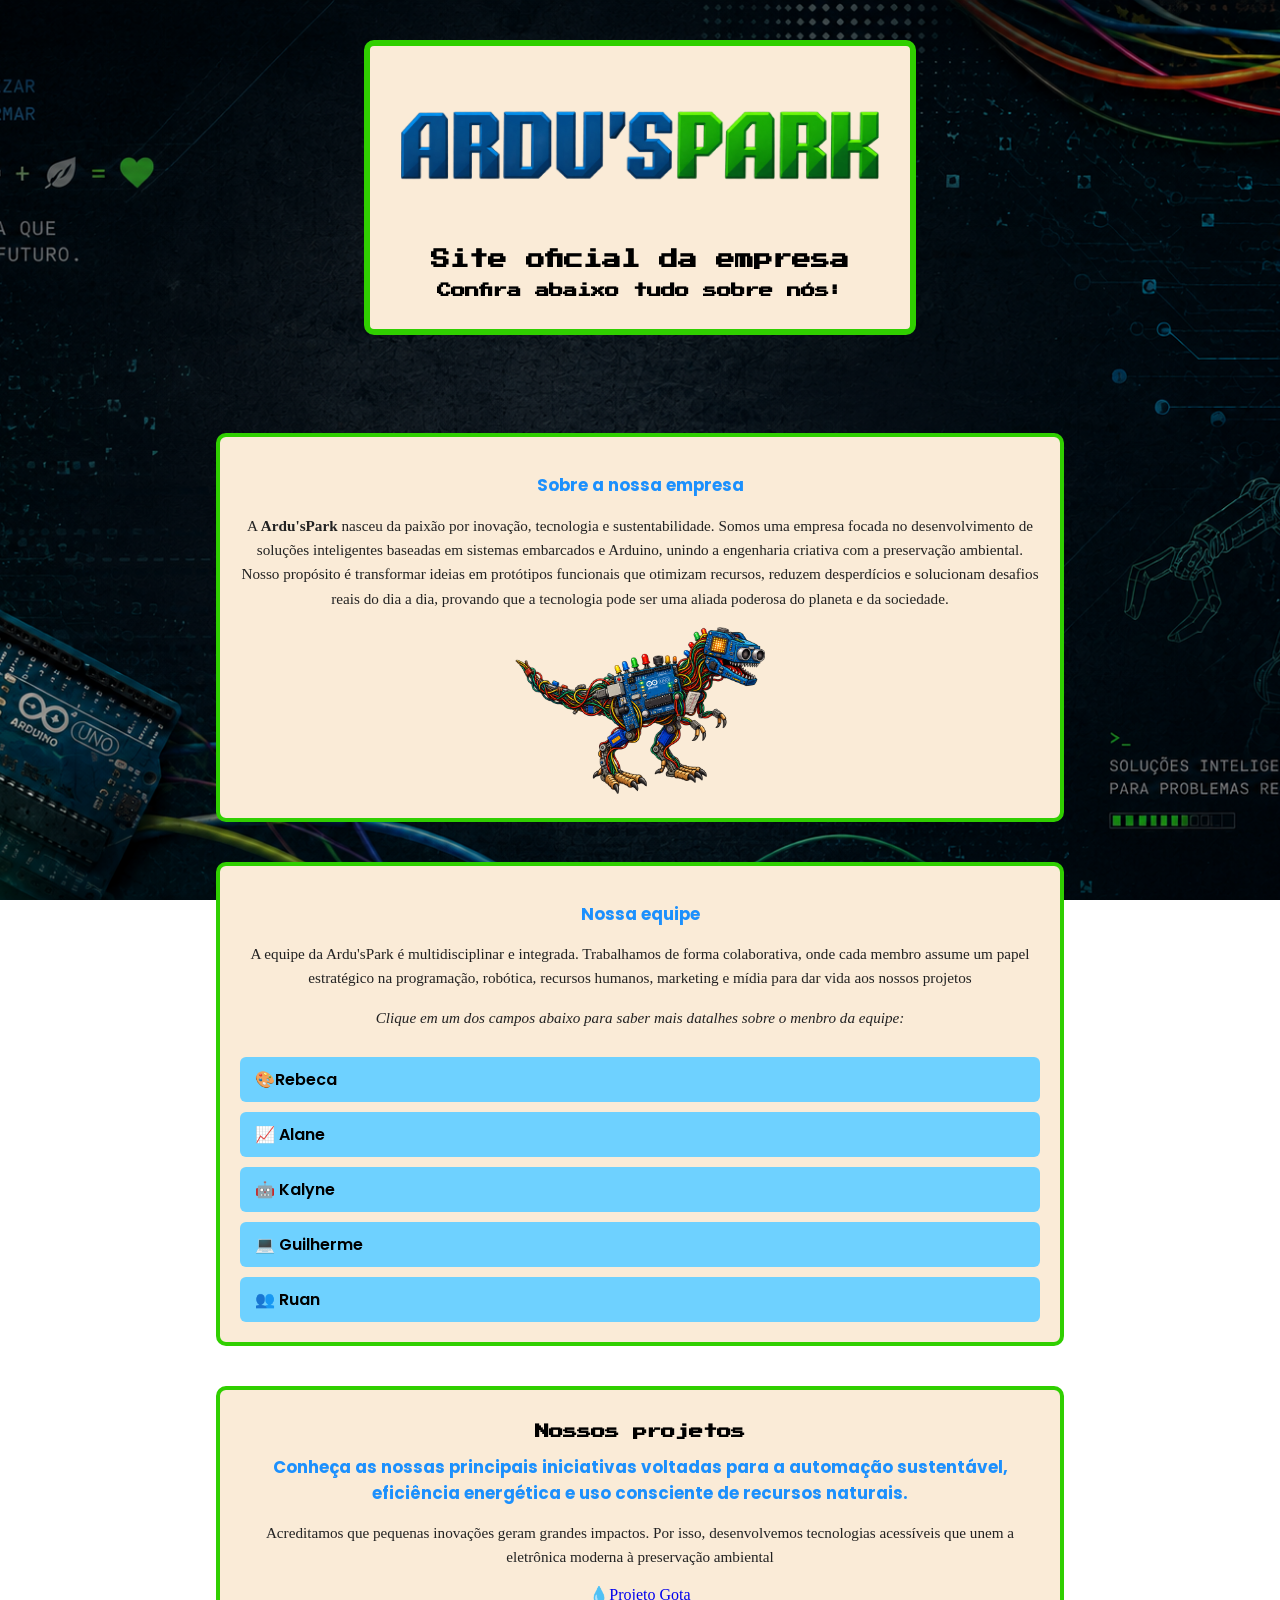
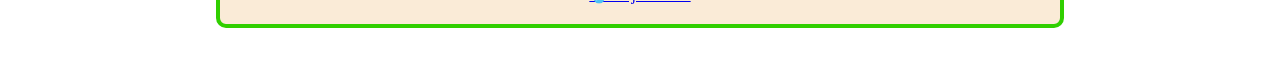
==== index.html @ 87f44026 "Update index.html" ====
<!DOCTYPE html>
<html lang="pt-BR">
<head>
    <meta charset="UTF-8">
    <meta name="viewport" content="width=device-width, initial-scale=1.0">
    <meta name="description" content="Ardu's Park - Projeto com Arduino e automoção. Conheça o Projeto Gota e nossa esquipe!">
    <title>Ardu's Park</title>
    <link rel="icon" type="image/png" href="ardusparklogo.png">
    <link href="https://fonts.googleapis.com/css2?family=Poppins:wght@400;600;700&display=swap" rel="stylesheet">
    <link href="https://fonts.googleapis.com/css2?family=Press+Start+2P&display=swap" rel="stylesheet">
    
    <style>
        body {
        background-image: url("fundo.png");
        background-size: cover;
        background-position: center; 
        background-repeat: no-repeat; 
        background-attachment: fixed}

        .container {
            background-color: antiquewhite;
            border: 4px solid rgb(48, 207, 0);
            padding: 20px;
            border-radius: 10px;
            margin-top: 20px;
            max-width: 800px;
            margin: 40px auto;
            text-align: center;}

        .containerdestaque {
            background-color: antiquewhite;
            padding: 20px;
            border-radius: 10px;
            border: 6px solid rgb(48, 207, 0);
            margin-top: 20px;
            max-width: 500px;
            margin: 40px auto;
            text-align: center;}

        .containerdestaque img {max-width: 100%; height: auto; border-radius: 8px;}

        .container img {max-width: 100%; height: auto; border-radius: 8px;}    

        .containermencao{
            background-color: rgb(42, 78, 31);
            padding: 20px;
            border-radius: 10px;
            border-left: 4px solid #755439;
            margin-top: 20px;}

        .containerdetalhe {
        background-color: #fff;
        border: 2px dashed rgb(48, 207, 0);
        padding: 15px;
        margin-top: 5px;
        border-radius: 6px;
        text-align: center;
        }

        .ladoalado{
            display: flex;
            align-items: center;
            gap: 20px;
            margin-top: 20px;}

        h1 {color: rgb(0, 0, 0);
            text-align: center;
            font-family: 'Press Start 2P', cursive;
            font-weight: 700;
            font-size: 1.2rem;}
        h2 {color: rgb(0, 0, 0);
            text-align: center;
            font-family: 'Press Start 2P', cursive;
            font-size: 0.9rem;
            margin-top: 15px;}
        h3 {color: rgb(28, 144, 253);
            font-family: 'Poppins', sans-serif;
            font-size: 1.05rem;
            margin-top: 15px;
            margin-bottom: 5px;}

        p {color: #222;
        font-size: 0.95rem;
        line-height: 1.6;
        margin-bottom: 16px;}
        
        .botaomenbro {
        background-color: rgb(110, 209, 255);
        color: #000;
        border: none;
        padding: 10px 15px;
        width: 100%;
        text-align: left;
        font-family: 'Poppins', sans-serif;
        font-weight: 600;
        font-size: 1rem;
        border-radius: 6px;
        margin-top: 10px;
        cursor: pointer;
        transition: background 0.3s;}

        .fotoperfil{
            width: 100px;
        height: 100px;
        object-fit: cover;
        border-radius: 50%;
        border: 3px solid rgb(28, 144, 253);
        margin-bottom: 10px
        }
    </style>

</head>
<body>
    <div class="containerdestaque">
        <img src="ardusparklogo.png" alt="logo">
        <h1>Site oficial da empresa</h1>
        <h2>Confira abaixo tudo sobre nós:</h2>
    </div>
    <br>

    <!-- SOBRE A EMPRESA -->
    <div class="container">
        <h3>Sobre a nossa empresa</h3>
        <p>A <strong>Ardu'sPark</strong> nasceu da paixão por inovação, tecnologia e sustentabilidade. Somos uma empresa focada no desenvolvimento de soluções inteligentes baseadas em sistemas embarcados e Arduino, unindo a engenharia criativa com a preservação ambiental. Nosso propósito é transformar ideias em protótipos funcionais que otimizam recursos, reduzem desperdícios e solucionam desafios reais do dia a dia, provando que a tecnologia pode ser uma aliada poderosa do planeta e da sociedade.</p>
        <img src="Dino.png" alt="fotodino" width="250">
    </div>

    <!-- PARTE DA EQUIPE -->
    <div class="container">
        <h3>Nossa equipe</h3>
        <p>A equipe da Ardu'sPark é multidisciplinar e integrada. Trabalhamos de forma colaborativa, onde cada membro assume um papel estratégico na programação, robótica, recursos humanos, marketing e mídia para dar vida aos nossos projetos</p>
        <p><em>Clique em um dos campos abaixo para saber mais datalhes sobre o menbro da equipe:</em></p>
        
         <!-- REBECA -->
        <div class="CartaoDoMenbro">
            <button class="botaomenbro" onclick="InfoMenbro('InfoRebeca')">🎨Rebeca</button>

            <div id="InfoRebeca" class="container-detalhe" style="display: none;">
                <br>
                <img src="https://cdn-icons-png.flaticon.com/512/9706/9706583.png" alt="fotorebeca" class="fotoperfil">
                <p><strong>Função:</strong>Mídia e Identidade Visual</p>
                <p>Rebeca lidera a área de <strong>Mídia e Identidade Visual</strong>, sendo responsável por dar cara e personalidade à Ardu'sPark. Seu trabalho garante que nossa marca transmita inovação e profissionalismo através de um design marcante, campanhas visuais e da gestão ativa de nossas redes sociais.</p>
            </div>
        </div>

        <!-- ALANE -->
        <div class="CartaoDoMenbro">
            <button class="botaomenbro" onclick="InfoMenbro('InfoAlane')">📈 Alane</button>
            <br>
            <div id="InfoAlane" class="container-detalhe" style="display: none;">
                <br>
                <img src="https://cdn-icons-png.flaticon.com/512/9706/9706583.png" alt="fotoalane" class="fotoperfil">
                <p><strong>Função:</strong>Marketing</p>
                <p>Alane comanda o setor de <strong>Marketing</strong>, conectando o nosso projeto com o público. Ela estuda as melhores estratégias de divulgação, gerencia a comunicação da marca e busca formas eficientes de expandir o alcance da empresa no mercado.</p>
            </div>
        </div>

         <!-- Kalyne -->
        <div class="CartaoDoMenbro">
            <button class="botaomenbro" onclick="InfoMenbro('InfoKalyne')">🤖 Kalyne</button>
            <br>
            <div id="InfoKalyne" class="container-detalhe" style="display: none;">
                <img src="https://cdn-icons-png.flaticon.com/512/9706/9706583.png" alt="fotokalyne" class="fotoperfil">
                <p><strong>Função:</strong>Robótica</p>
                <p>Alane comanda o setor de <strong>Marketing</strong>, conectando o nosso projeto com o público. Ela estuda as melhores estratégias de divulgação, gerencia a comunicação da marca e busca formas eficientes de expandir o alcance da empresa no mercado.</p>
            </div>
        </div>

         <!-- GUILHERME -->
        <div class="CartaoDoMenbro">
            <button class="botaomenbro" onclick="InfoMenbro('InfoGuilherme')">💻 Guilherme</button>

            <div id="InfoGuilherme" class="container-detalhe" style="display: none;">
                <br>
                <img src="GuiIcone.png" alt="fotogui" class="fotoperfil">
                <p><strong>Função:</strong>Desenvolvimento do Código/Sistemas</p>
                <p>Guilherme é o responsável pelo <strong>Desenvolvimento do Site e dos Códigos</strong> da Ardu'sPark. Ele constrói a interface digital da nossa empresa na web e também traduz a lógica dos projetos em linhas de programação eficientes para as placas Arduino, garantindo que tudo funcione perfeitamente tanto online quanto nos protótipos.</p>
            </div>
        </div>

         <!-- RUAN -->
        <div class="CartaoDoMenbro">
            <button class="botaomenbro" onclick="InfoMenbro('InfoRuan')">👥 Ruan</button>

            <div id="InfoRuan" class="container-detalhe" style="display: none;">
                <br>
                <img src="https://cdn-icons-png.flaticon.com/512/9706/9706583.png" alt="fotoruan" class="fotoperfil">
                <p><strong>Função:</strong>Recursos Humanos (RH)</p>
                <p>Ruan gerencia a área de <strong>Recursos Humanos (RH)</strong>, focando na organização interna, no bem-estar da equipe e na sinergia do grupo. Seu papel é fundamental para manter a harmonia, a produtividade e a colaboração em alta durante todo o projeto.</p>
            </div>
        </div>
    
       <!-- Código -->
        <script>
                function InfoMenbro(idInfo) {
            let detalhe = document.getElementById(idInfo);

            if (detalhe.style.display === "none") {
                detalhe.style.display = "block";
            } else {
                detalhe.style.display = "none";
            }
            }
        </script>
    </div>

    <!-- PARTE DOS PROJETOS -->
    <div class="container">
        <h2>Nossos projetos</h2>
        <h3>Conheça as nossas principais iniciativas voltadas para a automação sustentável, eficiência energética e uso consciente de recursos naturais.</h3>
        <p>Acreditamos que pequenas inovações geram grandes impactos. Por isso, desenvolvemos tecnologias acessíveis que unem a eletrônica moderna à preservação ambiental</p>
        <a href="projeto.html">💧Projeto Gota</a>
    </div>
</body>
</html>
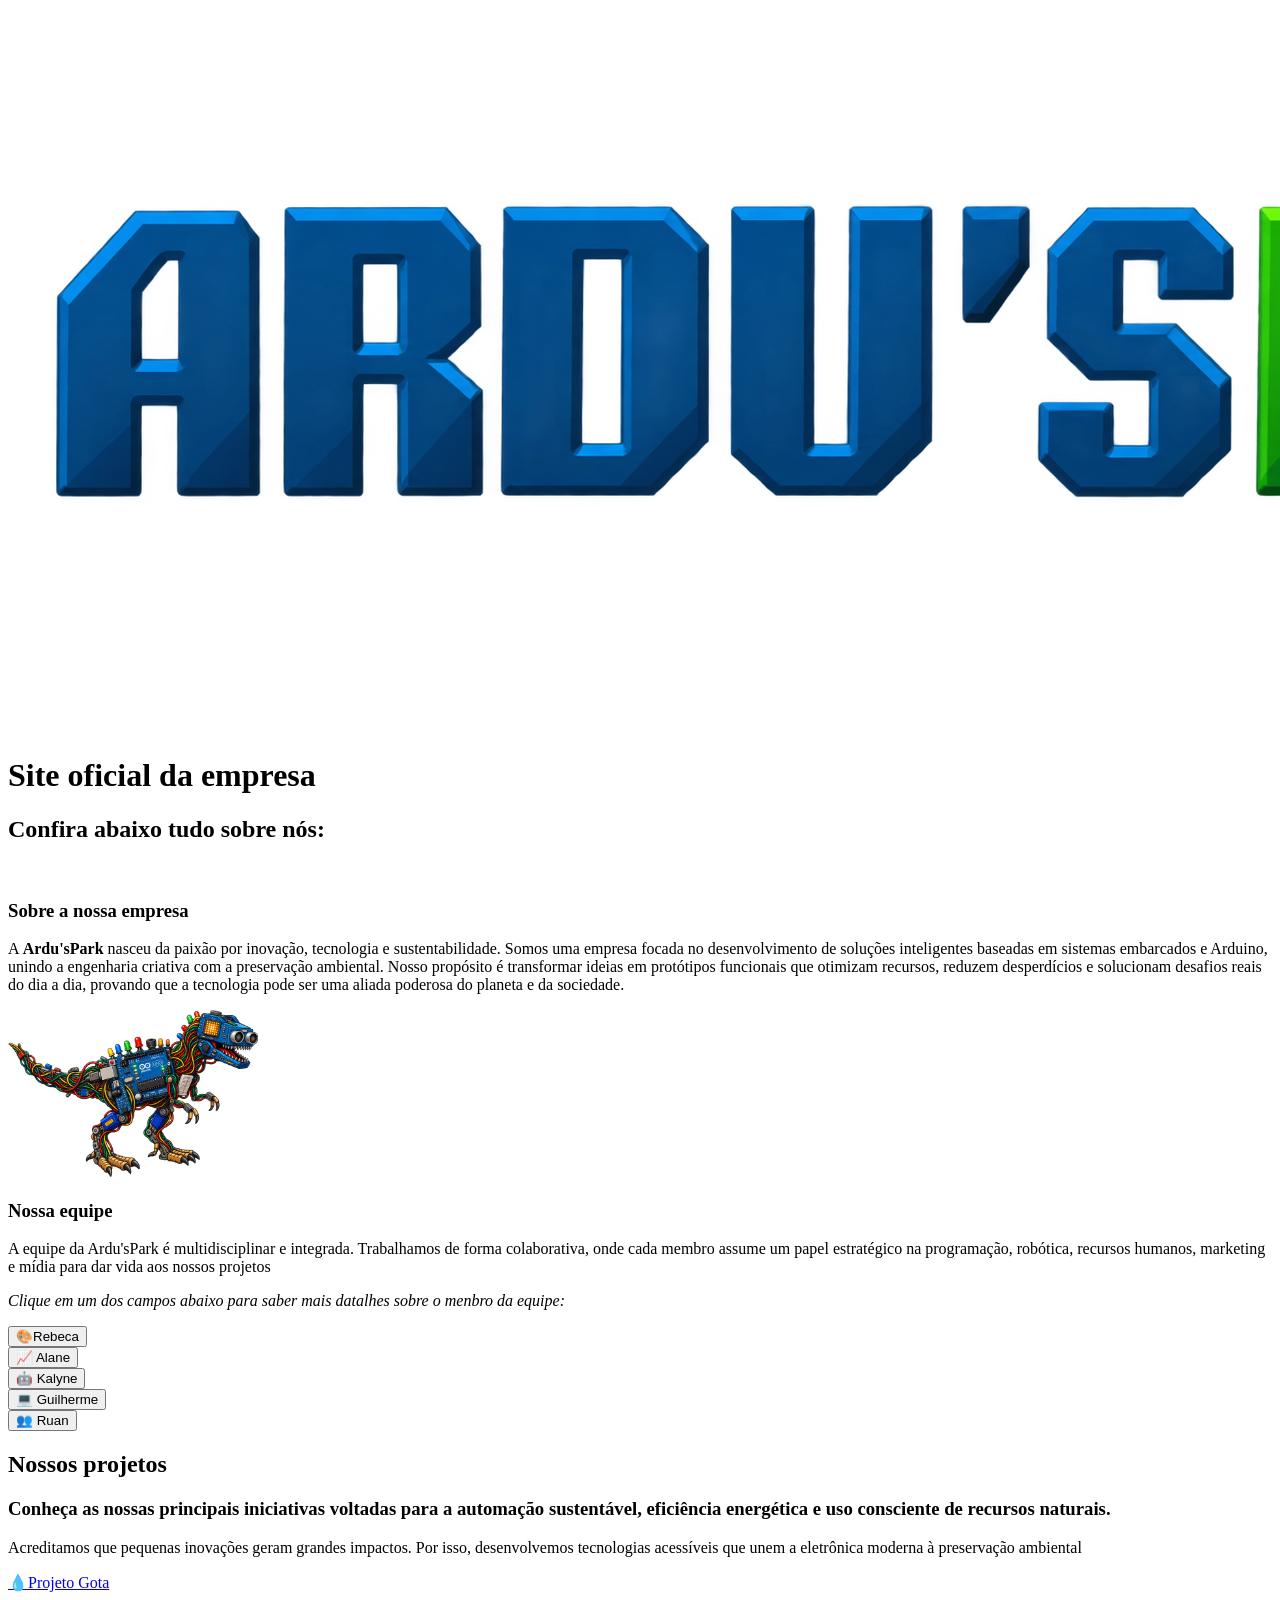
==== commit 493cb9be: "Update index.html" ====
--- a/index.html
+++ b/index.html
@@ -5,114 +5,14 @@
     <meta name="viewport" content="width=device-width, initial-scale=1.0">
     <meta name="description" content="Ardu's Park - Projeto com Arduino e automoção. Conheça o Projeto Gota e nossa esquipe!">
     <title>Ardu's Park</title>
-    <link rel="icon" type="image/png" href="ardusparklogo.png">
+    <link rel="icon" type="image/png" href="Imagens Index/ardusparklogo.png">
     <link href="https://fonts.googleapis.com/css2?family=Poppins:wght@400;600;700&display=swap" rel="stylesheet">
     <link href="https://fonts.googleapis.com/css2?family=Press+Start+2P&display=swap" rel="stylesheet">
-    
-    <style>
-        body {
-        background-image: url("fundo.png");
-        background-size: cover;
-        background-position: center; 
-        background-repeat: no-repeat; 
-        background-attachment: fixed}
-
-        .container {
-            background-color: antiquewhite;
-            border: 4px solid rgb(48, 207, 0);
-            padding: 20px;
-            border-radius: 10px;
-            margin-top: 20px;
-            max-width: 800px;
-            margin: 40px auto;
-            text-align: center;}
-
-        .containerdestaque {
-            background-color: antiquewhite;
-            padding: 20px;
-            border-radius: 10px;
-            border: 6px solid rgb(48, 207, 0);
-            margin-top: 20px;
-            max-width: 500px;
-            margin: 40px auto;
-            text-align: center;}
-
-        .containerdestaque img {max-width: 100%; height: auto; border-radius: 8px;}
-
-        .container img {max-width: 100%; height: auto; border-radius: 8px;}    
-
-        .containermencao{
-            background-color: rgb(42, 78, 31);
-            padding: 20px;
-            border-radius: 10px;
-            border-left: 4px solid #755439;
-            margin-top: 20px;}
-
-        .containerdetalhe {
-        background-color: #fff;
-        border: 2px dashed rgb(48, 207, 0);
-        padding: 15px;
-        margin-top: 5px;
-        border-radius: 6px;
-        text-align: center;
-        }
-
-        .ladoalado{
-            display: flex;
-            align-items: center;
-            gap: 20px;
-            margin-top: 20px;}
-
-        h1 {color: rgb(0, 0, 0);
-            text-align: center;
-            font-family: 'Press Start 2P', cursive;
-            font-weight: 700;
-            font-size: 1.2rem;}
-        h2 {color: rgb(0, 0, 0);
-            text-align: center;
-            font-family: 'Press Start 2P', cursive;
-            font-size: 0.9rem;
-            margin-top: 15px;}
-        h3 {color: rgb(28, 144, 253);
-            font-family: 'Poppins', sans-serif;
-            font-size: 1.05rem;
-            margin-top: 15px;
-            margin-bottom: 5px;}
-
-        p {color: #222;
-        font-size: 0.95rem;
-        line-height: 1.6;
-        margin-bottom: 16px;}
-        
-        .botaomenbro {
-        background-color: rgb(110, 209, 255);
-        color: #000;
-        border: none;
-        padding: 10px 15px;
-        width: 100%;
-        text-align: left;
-        font-family: 'Poppins', sans-serif;
-        font-weight: 600;
-        font-size: 1rem;
-        border-radius: 6px;
-        margin-top: 10px;
-        cursor: pointer;
-        transition: background 0.3s;}
-
-        .fotoperfil{
-            width: 100px;
-        height: 100px;
-        object-fit: cover;
-        border-radius: 50%;
-        border: 3px solid rgb(28, 144, 253);
-        margin-bottom: 10px
-        }
-    </style>
-
+    <link href="styleindex.css" rel="stylesheet">
 </head>
 <body>
     <div class="containerdestaque">
-        <img src="ardusparklogo.png" alt="logo">
+        <img src="Imagens Index/ardusparklogo.png" alt="logo">
         <h1>Site oficial da empresa</h1>
         <h2>Confira abaixo tudo sobre nós:</h2>
     </div>
@@ -122,7 +22,7 @@
     <div class="container">
         <h3>Sobre a nossa empresa</h3>
         <p>A <strong>Ardu'sPark</strong> nasceu da paixão por inovação, tecnologia e sustentabilidade. Somos uma empresa focada no desenvolvimento de soluções inteligentes baseadas em sistemas embarcados e Arduino, unindo a engenharia criativa com a preservação ambiental. Nosso propósito é transformar ideias em protótipos funcionais que otimizam recursos, reduzem desperdícios e solucionam desafios reais do dia a dia, provando que a tecnologia pode ser uma aliada poderosa do planeta e da sociedade.</p>
-        <img src="Dino.png" alt="fotodino" width="250">
+        <img src="Imagens Index/Dino.png" alt="fotodino" width="250">
     </div>
 
     <!-- PARTE DA EQUIPE -->
@@ -160,6 +60,7 @@
             <button class="botaomenbro" onclick="InfoMenbro('InfoKalyne')">🤖 Kalyne</button>
             <br>
             <div id="InfoKalyne" class="container-detalhe" style="display: none;">
+                <br>
                 <img src="https://cdn-icons-png.flaticon.com/512/9706/9706583.png" alt="fotokalyne" class="fotoperfil">
                 <p><strong>Função:</strong>Robótica</p>
                 <p>Alane comanda o setor de <strong>Marketing</strong>, conectando o nosso projeto com o público. Ela estuda as melhores estratégias de divulgação, gerencia a comunicação da marca e busca formas eficientes de expandir o alcance da empresa no mercado.</p>
@@ -172,7 +73,7 @@
 
             <div id="InfoGuilherme" class="container-detalhe" style="display: none;">
                 <br>
-                <img src="GuiIcone.png" alt="fotogui" class="fotoperfil">
+                <img src="Imagens Index/GuiIcone.png" alt="fotogui" class="fotoperfil">
                 <p><strong>Função:</strong>Desenvolvimento do Código/Sistemas</p>
                 <p>Guilherme é o responsável pelo <strong>Desenvolvimento do Site e dos Códigos</strong> da Ardu'sPark. Ele constrói a interface digital da nossa empresa na web e também traduz a lógica dos projetos em linhas de programação eficientes para as placas Arduino, garantindo que tudo funcione perfeitamente tanto online quanto nos protótipos.</p>
             </div>
@@ -189,19 +90,7 @@
                 <p>Ruan gerencia a área de <strong>Recursos Humanos (RH)</strong>, focando na organização interna, no bem-estar da equipe e na sinergia do grupo. Seu papel é fundamental para manter a harmonia, a produtividade e a colaboração em alta durante todo o projeto.</p>
             </div>
         </div>
-    
-       <!-- Código -->
-        <script>
-                function InfoMenbro(idInfo) {
-            let detalhe = document.getElementById(idInfo);
-
-            if (detalhe.style.display === "none") {
-                detalhe.style.display = "block";
-            } else {
-                detalhe.style.display = "none";
-            }
-            }
-        </script>
+        <script src="scriptindex.js"></script>
     </div>
 
     <!-- PARTE DOS PROJETOS -->
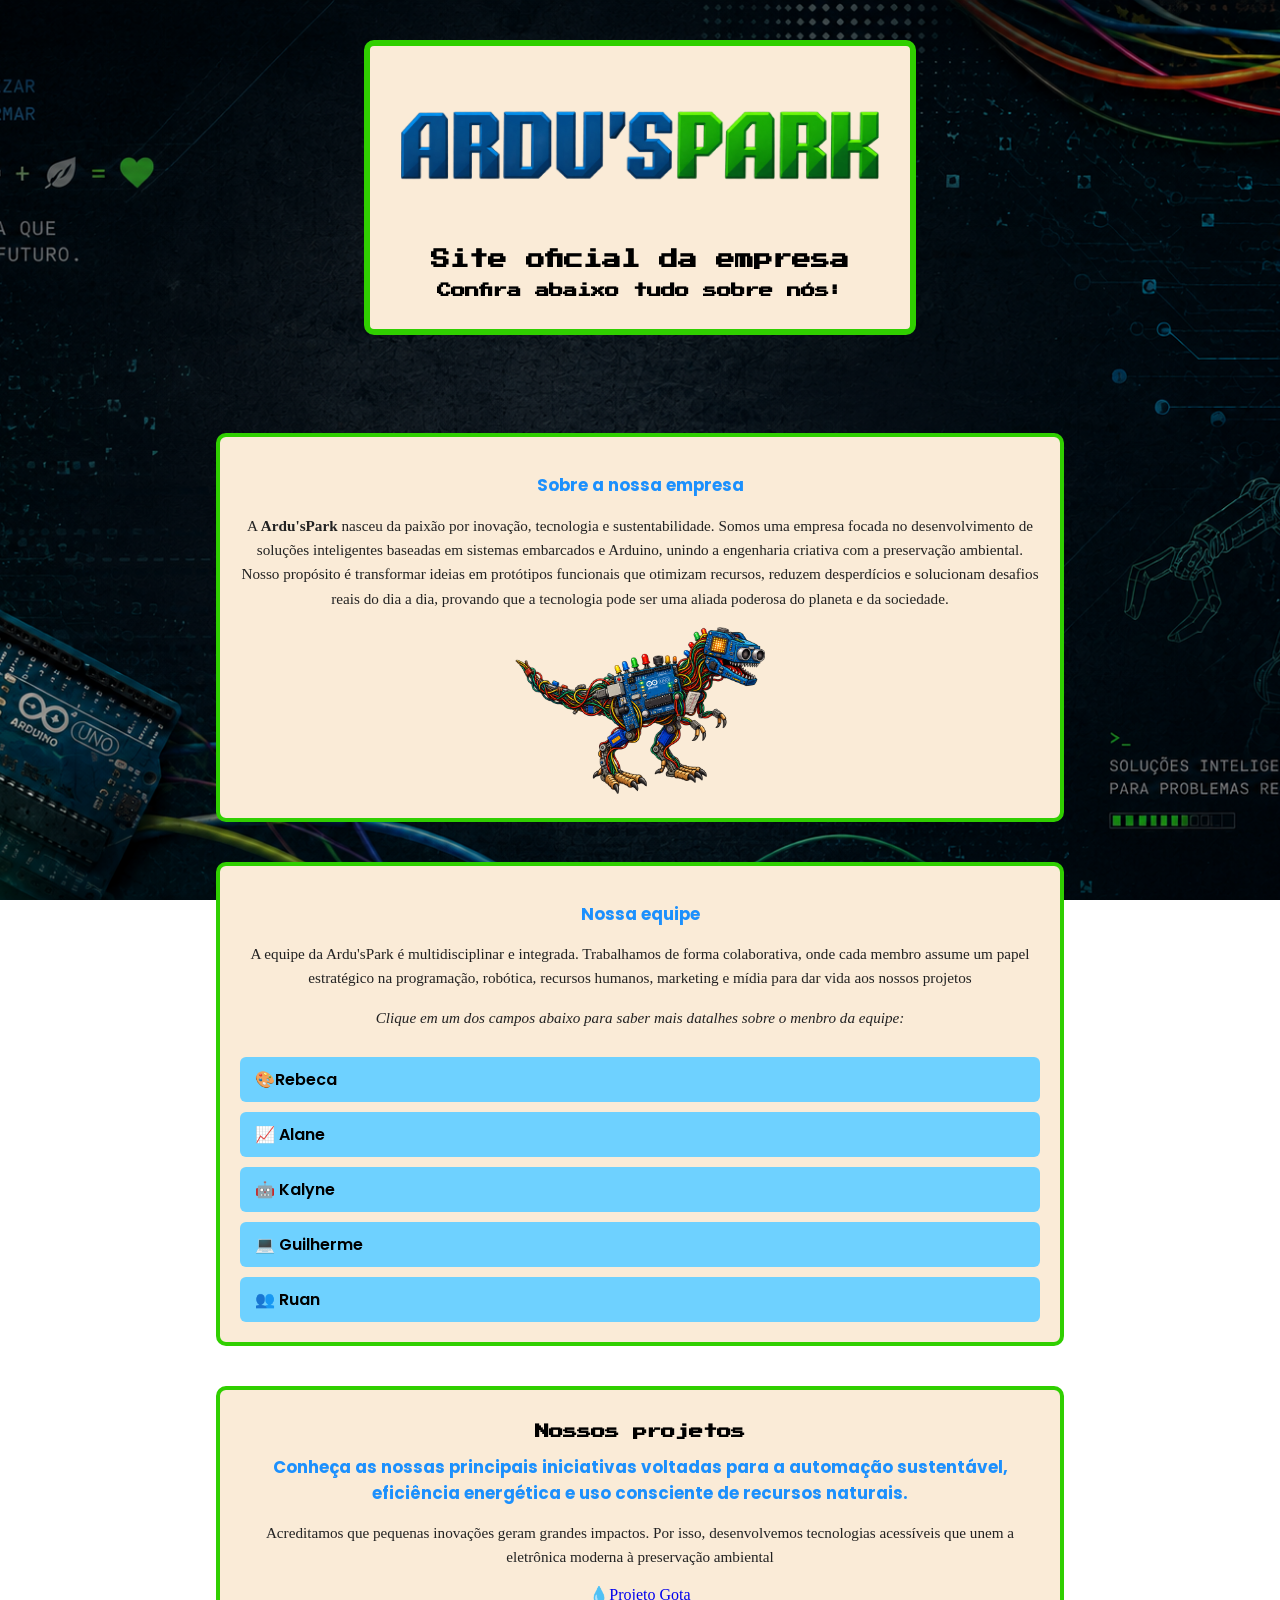
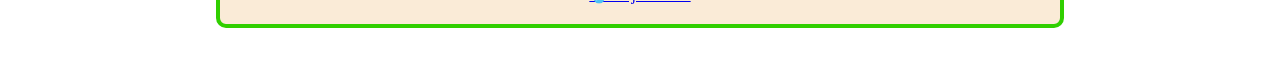
==== commit e00c962e: "Update index.html" ====
--- a/index.html
+++ b/index.html
@@ -85,7 +85,7 @@
 
             <div id="InfoRuan" class="container-detalhe" style="display: none;">
                 <br>
-                <img src="https://cdn-icons-png.flaticon.com/512/9706/9706583.png" alt="fotoruan" class="fotoperfil">
+                <img src="Imagens Index/RuanIcone.png" alt="fotoruan" class="fotoperfil">
                 <p><strong>Função:</strong>Recursos Humanos (RH)</p>
                 <p>Ruan gerencia a área de <strong>Recursos Humanos (RH)</strong>, focando na organização interna, no bem-estar da equipe e na sinergia do grupo. Seu papel é fundamental para manter a harmonia, a produtividade e a colaboração em alta durante todo o projeto.</p>
             </div>
--- a/styleindex.css
+++ b/styleindex.css
@@ -0,0 +1,97 @@
+        body {
+        background-image: url("Imagens Index/fundo.png");
+        background-size: cover;
+        background-position: center; 
+        background-repeat: no-repeat; 
+        background-attachment: fixed}
+
+        .container {
+            background-color: antiquewhite;
+            border: 4px solid rgb(48, 207, 0);
+            padding: 20px;
+            border-radius: 10px;
+            margin-top: 20px;
+            max-width: 800px;
+            margin: 40px auto;
+            text-align: center;}
+
+        .containerdestaque {
+            background-color: antiquewhite;
+            padding: 20px;
+            border-radius: 10px;
+            border: 6px solid rgb(48, 207, 0);
+            margin-top: 20px;
+            max-width: 500px;
+            margin: 40px auto;
+            text-align: center;}
+
+        .containerdestaque img {max-width: 100%; height: auto; border-radius: 8px;}
+
+        .container img {max-width: 100%; height: auto; border-radius: 8px;}    
+
+        .containermencao{
+            background-color: rgb(42, 78, 31);
+            padding: 20px;
+            border-radius: 10px;
+            border-left: 4px solid #755439;
+            margin-top: 20px;}
+
+        .containerdetalhe {
+        background-color: #fff;
+        border: 2px dashed rgb(48, 207, 0);
+        padding: 15px;
+        margin-top: 5px;
+        border-radius: 6px;
+        text-align: center;
+        }
+
+        .ladoalado{
+            display: flex;
+            align-items: center;
+            gap: 20px;
+            margin-top: 20px;}
+
+        h1 {color: rgb(0, 0, 0);
+            text-align: center;
+            font-family: 'Press Start 2P', cursive;
+            font-weight: 700;
+            font-size: 1.2rem;}
+        h2 {color: rgb(0, 0, 0);
+            text-align: center;
+            font-family: 'Press Start 2P', cursive;
+            font-size: 0.9rem;
+            margin-top: 15px;}
+        h3 {color: rgb(28, 144, 253);
+            font-family: 'Poppins', sans-serif;
+            font-size: 1.05rem;
+            margin-top: 15px;
+            margin-bottom: 5px;}
+
+        p {color: #222;
+        font-size: 0.95rem;
+        line-height: 1.6;
+        margin-bottom: 16px;}
+        
+        .botaomenbro {
+        background-color: rgb(110, 209, 255);
+        color: #000;
+        border: none;
+        padding: 10px 15px;
+        width: 100%;
+        text-align: left;
+        font-family: 'Poppins', sans-serif;
+        font-weight: 600;
+        font-size: 1rem;
+        border-radius: 6px;
+        margin-top: 10px;
+        cursor: pointer;
+        transition: background 0.3s;}
+
+        .fotoperfil{
+            width: 100px;
+        height: 100px;
+        object-fit: cover;
+        border-radius: 50%;
+        border: 3px solid rgb(28, 144, 253);
+        margin-bottom: 10px
+        }
